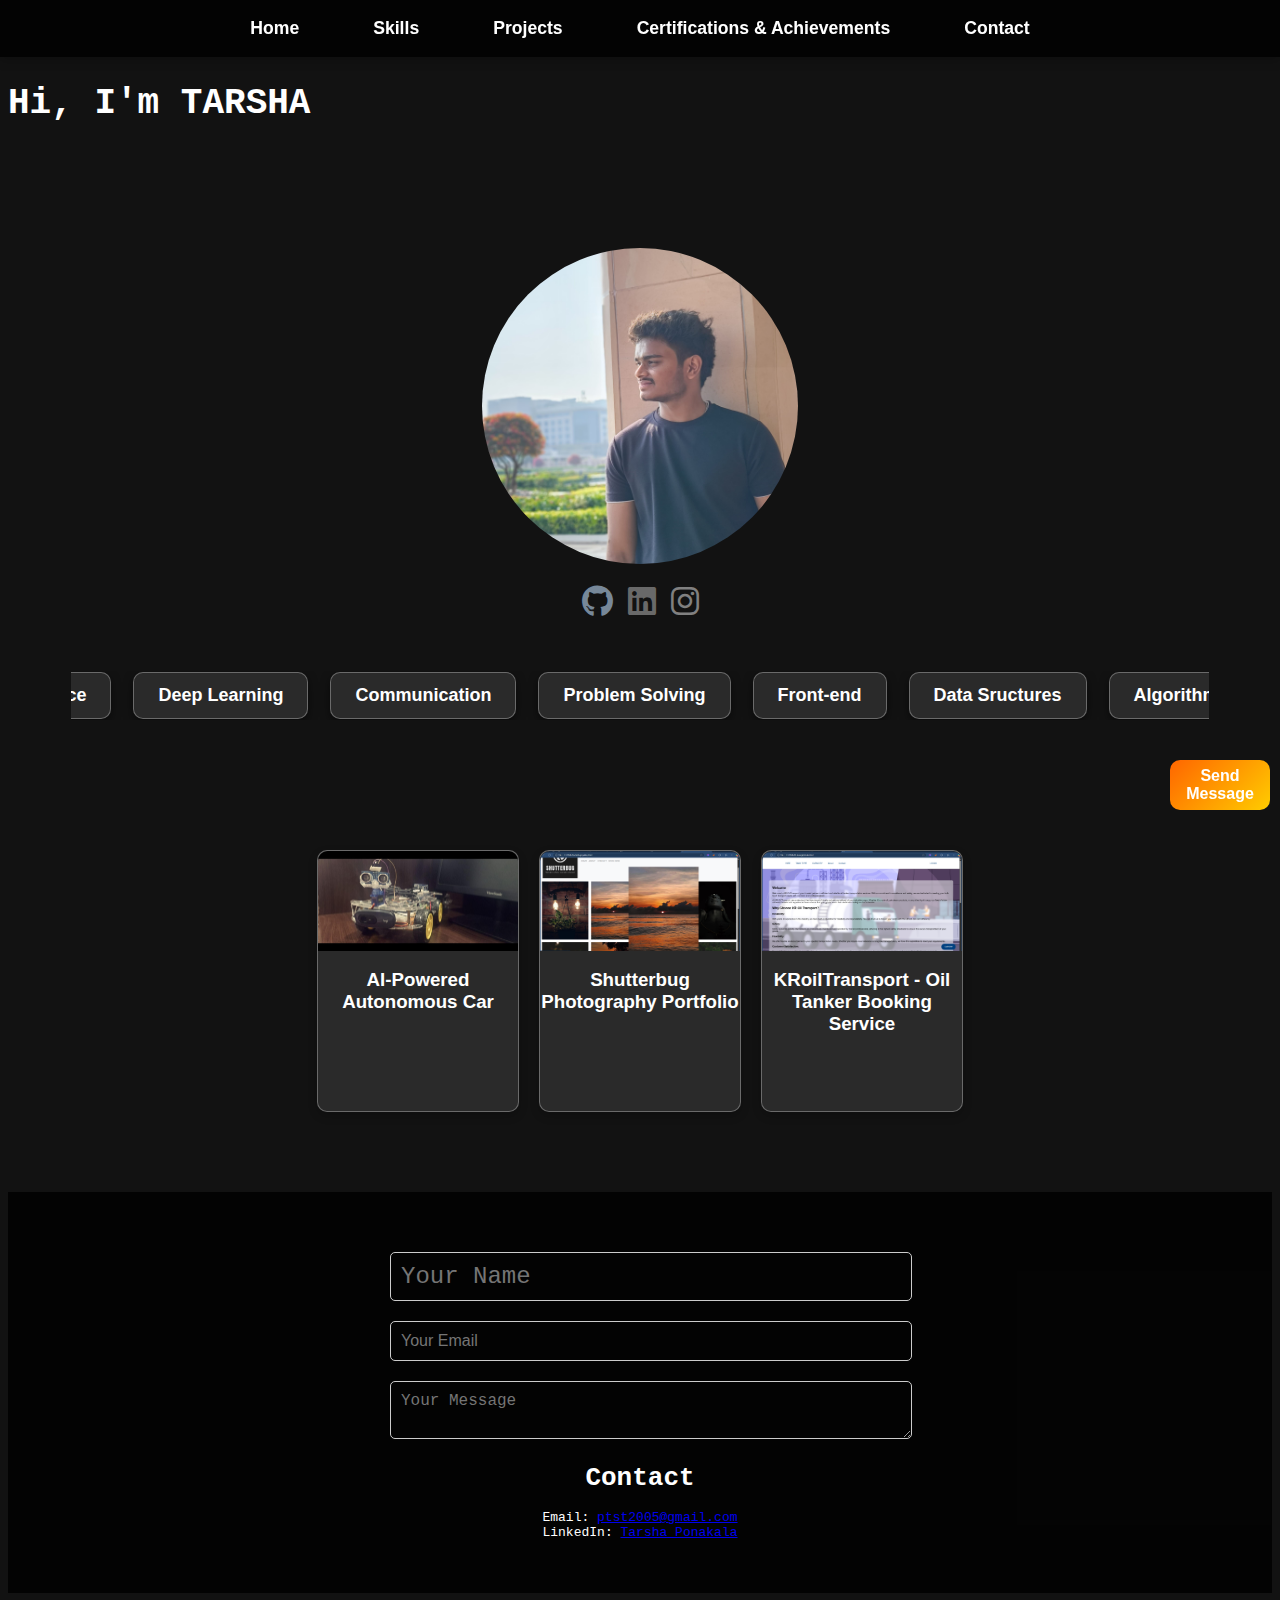
==== index.html @ f572c028 "this is first commit of adding all the files" ====
<!DOCTYPE html>
<html lang="en">
<head>
    <meta charset="UTF-8">
    <meta name="viewport" content="width=device-width, initial-scale=1.0">
    <title>TARSHA PONAKALA</title>
    <link rel="stylesheet" href="Css/style.css">
    <link rel="stylesheet" href="https://cdnjs.cloudflare.com/ajax/libs/font-awesome/6.4.2/css/all.min.css">

</head>
<body>

    

    <nav>
        <ul>
            <li><a href="#home">Home</a></li>
            <li><a href="#skills">Skills</a></li>
            <li><a href="#projects">Projects</a></li>
            <li><a href="certfications.html">Certifications & Achievements</a></li>
            <li><a href="#contact">Contact</a></li>
        </ul>
    </nav>

    <section id="home">
        <div id="name">
            <h2 id="typed-text"></h2>
            
        </div>
        <div id="photo">
            <img id="pic" src="Assets/t-moms.jpg" alt="Your Photo">
            <div class="social-icons">
                <a href="https://instagram.com/tarsha.ponakala" target="_blank"><i class="fab fa-instagram"></i></a>
                <a href="https://linkedin.com/in/tarsha-ponakala" target="_blank"><i class="fab fa-linkedin"></i></a>
                <a href="https://github.com/tarsha777" target="_blank"><i class="fab fa-github"></i></a>
            </div>
            </div>
    </section>

    <section id="skills">
        <div class="skills-container">
            <div class="skills-cylinder">
                <div class="skill-card">HTML</div>
                <div class="skill-card">CSS</div>
                <div class="skill-card">JavaScript</div>
                <div class="skill-card">Python</div>
                <div class="skill-card">Java</div>
                <div class="skill-card">SQL</div>
                
                <div class="skill-card">ML</div>
                <div class="skill-card">AI</div>
                <div class="skill-card">Data Science</div>
                <div class="skill-card">Deep Learning</div>
                <div class="skill-card">Communication </div>
                <div class="skill-card">Problem Solving</div>
                <div class="skill-card">Front-end</div>
                <div class="skill-card">Data Sructures</div>
                <div class="skill-card">Algorithms</div>
                <div class="skill-card">Mongo DB</div>
                <div class="skill-card">PHP</div>
                <div class="skill-card">Node.js</div>
                <div class="skill-card">Express.js</div>
                <div class="skill-card">React.js</div>
                <div class="skill-card">IoT</div>
                <div class="skill-card">Raspberry-pi</div>
            </div>
        </div>
    </section>

    <section id="projects">
        <div class="projects-container">

            <!-- AI-Powered Autonomous Car -->
            <div class="project-card" 
                data-title="AI-Powered Autonomous Car" 
                data-description="An AI-powered self-driving car with obstacle avoidance, real-time navigation with GPS." 
                tech-used="Raspberry Pi, Python, OpenCV, TensorFlow, GPS, IoT"
                features="Obstacle Avoidance, Real-Time Navigation, Object Detection"
                data-image="Assets/buzzi.jpg">
                
                <img src="Assets/buzzi.jpg" alt="AI Car Project"> 
                <h3>AI-Powered Autonomous Car</h3>
            </div>
        
            <!-- Shutterbug Photography Portfolio -->
            <div class="project-card" 
                data-title="Shutterbug Photography Portfolio"
                data-description="A photography portfolio website featuring a responsive photo gallery for users."
                tech-used="HTML, CSS, JavaScript"
                features="Responsive Design, Photo Gallery"
                data-image="Assets/sutterbug.png">
                <img src="Assets/sutterbug.png" alt="Photography Portfolio">
                <h3>Shutterbug Photography Portfolio</h3>
            </div>
        
            <!-- Logistics Website -->
            <div class="project-card" 
                data-title="KRoilTransport - Oil Tanker Booking Service"
                data-description="A web application for booking oil tankers, managing orders, and tracking deliveries."
                tech-used="HTML, CSS, JavaScript, PHP, MySQL"
                features="Order Management, Delivery Tracking, User Authentication"
                data-image="Assets/kroil.png">
                <img src="Assets/kroil.png" alt="Oil Transport">
                <h3>KRoilTransport - Oil Tanker Booking Service</h3>
            </div>
        
            
        
            
        
            
        
            
        
        </div>
        
            
        </div>
        
        <!-- Modal (Initially Hidden) 
        <div id="projectModal" class="modal">
            <div class="modal-content">
                <span id="closeModal" class="close-btn">&times;</span>
                <div id="modalContent"></div>
            </div>
        </div> -->
        
    </section>
        <div id="projectModal" class="modal">
            <div class="modal-content">
                <span class="close-btn" onclick="closeModal()">&times;</span>
                <h2>AI-Powered Autonomous Car</h2>
                <img src="Assets/buzzi.jpg" alt="AI Autonomous Car">
               
                <p><strong>Technologies Used:</strong> Raspberry Pi, OpenCV, TensorFlow, GPS, IoT</p>
                <p><strong>Features:</strong> Obstacle Avoidance, Real-Time Navigation, Remote Control</p>
                <p><strong>Challenges Solved:</strong> Efficient routing, reducing manual control, real-time decision-making</p>
            </div>
        </div> 
        <div id="projectModal" class="modal">
            <div class="modal-content">
                <span class="close-btn" onclick="closeModal()">&times;</span>
                <h2>Shutterbug Photography Portfolio Website</h2>
                <!--<img src="ferrari.jpg" alt="AI Autonomous Car">-->
               
                <p><strong>Technologies Used:</strong> HTML,CSS,JavaScript</p>
                <p><strong>Features:</strong> Resposive photo gallery for users.</p>
                <p><strong>Challenges Solved:</strong> Improving user engagement by making the photogallery Resposive.</p>
            </div>
        </div> 

    
     

    <section id="contact">
        
        <form id="contact-form">
            <div class="form-group">
                <input type="text" id="name" placeholder="Your Name" required>
                <label for="name"></label>
            </div>
            <div class="form-group">
                <input type="email" id="email" placeholder="Your Email" required>
                <label for="email"></label>
            </div>
            <div class="form-group">
                <textarea id="message" placeholder="Your Message" required></textarea>
                <label for="message"></label>
            </div>
            <button id="submit">Send Message</button>
            <div id="form-message"></div>
        </form>
        <h1>Contact</h1>
        <p>Email: <a href="mailto:ptst2005@gmail.com" target="_blank">ptst2005@gmail.com</a><br>
           LinkedIn: <a href="https://www.linkedin.com/in/tarsha-ponakala" target="_blank">Tarsha Ponakala</a>
        </p>
    </section>
    
    <script>
        // ... (rest of your JavaScript code) ...
    
        // Interactive Contact Form
        document.getElementById("contact-form").addEventListener("submit", function(event) {
            event.preventDefault();
    
            const name = document.getElementById("name").value;
            const email = document.getElementById("email").value;
            const message = document.getElementById("message").value;
            const formMessage = document.getElementById("form-message");
    
            // Basic validation (you can add more robust validation)
            if (!name || !email || !message) {
                formMessage.textContent = "Please fill in all fields.";
                formMessage.className = "error-message";
                return;
            }
    
            // Simulate sending a message (replace with actual backend logic)
            setTimeout(() => {
                formMessage.textContent = "Message sent successfully!";
                formMessage.className = "success-message";
                document.getElementById("contact-form").reset(); // Clear the form
            }, 1000); // Simulate a 1-second delay
        });
    </script>


    <script>
        // Theme Toggle
        
        toggleButton.addEventListener("click", () => {
            document.body.classList.toggle("dark-mode");
        });

        // Typing Effect
        const text = "Hi! I'm Tarsha Ponakala";
        let i = 0;
        function typeEffect() {
    document.getElementById("typed-text").innerHTML = ""; // Reset before typing
    let i = 0;
    function typing() {
        if (i < text.length) {
            setTimeout(150);
            document.getElementById("typed-text").innerHTML += text.charAt(i);
            i++;
            setTimeout(typing, 150);
            
        }
    }
    typing();
}

        window.onload = typeEffect;

        
        // Contact Form Submission
        document.getElementById("contact-form").addEventListener("submit", function(event){
            event.preventDefault();
            alert("Message Sent!");
        });
    
    document.addEventListener("DOMContentLoaded", function () {
        const toggleButton = document.getElementById("dark-mode-toggle");
    
        toggleButton.addEventListener("click", function () {
            document.body.classList.toggle("dark-mode");
        });
    });
</script>   
<script>
// Modal functionality
document.addEventListener("DOMContentLoaded", function () {
    const projectCards = document.querySelectorAll(".project-card");
    const modal = document.getElementById("projectModal");
    const modalContent = document.querySelector("#projectModal .modal-content");

    projectCards.forEach(card => {
        card.addEventListener("click", function () {
            const title = this.getAttribute("data-title");
            const description = this.getAttribute("data-description");
            const techUsed = this.getAttribute("tech-used");
            const features = this.getAttribute("features");
            const image = this.getAttribute("data-image");
            

            modalContent.innerHTML = `
                <span id="closeModal" class="close-btn">&times;</span>
                <h2>${title}</h2>
                <img src="${image}" alt="${title}" style="max-width: 100%; border-radius: 10px;">
                <p><strong>Description:</strong> ${description}</p>
                <p><strong>Technologies Used:</strong> ${techUsed}</p>
                <p><strong>Features:</strong> ${features}</p>
        
            `;

            modal.style.display = "flex";
        });
    });

    // Close modal when clicking the close button or outside the modal
    modalContent.addEventListener("click", function (event) {
        if (event.target.id === "closeModal") {
            closeModal();
        }
    });

    window.addEventListener("click", function (event) {
        if (event.target === modal) {
            closeModal();
        }
    });

    function closeModal() {
        modal.style.display = "none";
        modalContent.innerHTML = ""; // Clears modal content to stop video playback
    }
});

</script>
<script>
    document.addEventListener("DOMContentLoaded", function () {
        const text = "Hi, I'm TARSHA SIVA TEJA !"; // Change to your actual name
        let index = 0;
        function typeEffect() {
            if (index < text.length) {
                document.getElementById("typed-text").textContent += text.charAt(index);
                index++;
                setTimeout(typeEffect, 50); // Adjust speed as needed
            }
        }
        typeEffect();
    });
</script>





</body>
</html>
---- Css/style.css ----
html {
    scroll-behavior: smooth;
}



.social-icons {
    display: flex;
    flex-direction: row-reverse;
    justify-content: center;
    gap: 15px;
    align-items: center; /* Center align the icons */
    margin-top: 10px;
}
.social-icons a {
    text-decoration: none;
    font-size: 32px;
    color: black; /* Set default color */
    transition: transform 0.3s ease, color 0.3s ease;
}
.social-icons a:hover {
    transform: scale(1.2);
}
.social-icons a:nth-child(1) { color: #808080; } /* Grayish Instagram */
.social-icons a:nth-child(2) { color: #696969; } /* Grayish LinkedIn */
.social-icons a:nth-child(3) { color: #778899; } /* Light Slate Gray */

.social-icons a:nth-child(1):hover { color: #C13584; }
.social-icons a:nth-child(2):hover { color: #005682; }
.social-icons a:nth-child(3):hover { color: #4e4376; }

/* trina*/
.skills-container {
    width: 100%;
    overflow: hidden;
    white-space: nowrap;
    position: relative;
}

.skills-cylinder {
    display: flex;
    gap: 20px;
    animation: slideSkills 30s linear infinite;
    width: max-content; /* Adjust speed */
}
.skills-cylinder::after {
    content: attr(data-content);
    display: flex;
}

.skill-card {
    padding: 10px 20px;
    background-color: #007bff;
    color: white;
    border-radius: 10px;
    font-size: 1rem;
    white-space: nowrap;
}

@keyframes slideSkills {
    from { transform: translateX(100%); }
    to { transform: translateX(-50%); }
    
}

/* Duplicating Content via CSS */











:root {
    --bg-color: #121212;
    --text-color: white;
    --card-bg: rgba(255, 255, 255, 0.1);
    --card-border: rgba(255, 255, 255, 0.3);
    
}



body {
    background-color: var(--bg-color);
    color: var(--text-color);
    transition:0.3s ease-in-out, color 0.3s ease-in-out;
}

#skills {
    width: auto;
    display: flex;
    justify-content: center;
    align-items: center;
    padding: 50px 0;
    background-color: transparent;
}

.skills-container {
    display: flex;
    flex-direction: row;
    justify-content: center;
    align-items: center;
    gap: 20px;
    width: 90%;
    overflow-x:auto;
    white-space: nowrap;
    margin: 0px;
    padding: 0px;
}

.skill-card {
    background: var(--card-bg);
    border: 1px solid var(--card-border);
    color: var(--text-color);
    font-size: 18px;
    font-family: 'Arial', sans-serif;
    border-radius: 10px;
    padding: 12px 24px;
    display: inline-flex;
    align-items: center;
    justify-content: center;
    box-shadow: 0px 4px 10px rgba(0, 0, 0, 0.5);
    font-weight: bold;
    border: auto;
    margin:1px;

    transition: transform 0.2s ease-in-out;
}


.skill-card:hover {
    transform: scale(1.2);
    z-index: 10;
}

/*..skills-container {
    display: flex;
    gap: 15px;
    transition: transform 0.3s ease-in-out;
}*/
.skills-container {
    display: flex;
    gap: 15px;
    overflow-x:auto; /* Enable horizontal scrolling */
    scrollbar-width: none; /* Hide scrollbar in Firefox */
    -ms-overflow-style: none; /* Hide scrollbar in IE/Edge */
}

/* Hide scrollbar for WebKit browsers (Chrome, Safari) */
.skills-container::-webkit-scrollbar {
    display: none;
}


.skill-card {
    transition: transform 0.3s ease-in-out;
}

.skill-card:hover {
    transform: scale(1.2);
    z-index: 10;
}

/* Adjust all cards dynamically when one is hovered */
.skills-container:hover .skill-card {
    transform: scale(0.95);
}

/* Ensure the hovered card remains larger */
.skills-container:hover .skill-card:hover {
    transform: scale(1.2);
}
skill-card:hover + .skill-card {
    transform: translateX(20px);
}

.skill-card:has(+ .skill-card:hover) {
    transform: translateX(-20px);
}




/*#butt-button {
    position: fixed;
    bottom: 10%;
    right: 10px;
    background-color: skyblue;
    width: 100px;
    height: 50px;
    justify-content: center;
    align-items: center;
    display: flex;
    border-radius: 10px;
}*/

button:hover {
    background-color:darkgra;
    color: black;
    transform: scale(1.1);
    transition: 0.3s;
}
/*
nav {
    background-color: skyblue;
    position: sticky;
    top: 0;
    z-index: 1000;
    width: 100%;
}*/
nav {
    position: fixed;
    top: 0;
    left: 0;
    width: 100%;
    padding: 10px 0;
    backdrop-filter: blur(10px);  /* Apply the blur effect */
    background: rgba(255, 255, 255, 0.2); /* Light transparent background */
    box-shadow: 0 4px 6px rgba(0, 0, 0, 0.1);
    z-index: 1000; /* Make sure it stays above other elements */
}

nav ul {
    list-style: none;
    display: flex;
    justify-content: center;
    gap: 20px;
}

nav ul li a {
    text-decoration: none;
    color: black;
    font-size: 18px;
    font-weight: bold;
}


.form-group input:focus ~ label,
.form-group input:valid ~ label,
.form-group textarea:focus ~ label,
.form-group textarea:valid ~ label {
    top: -15px;
    left: 5px;
    font-size: 12px;
   /* color: skyblue;*/
}

.dark-mode input,
.dark-mode textarea {
    background-color: #333;
    color: white;
    border: 1px solid white;
}


/* Navbar Styles */
nav {
    background: rgba(0, 0, 0, 0.8); /* Slightly transparent dark background */
    padding: 10px 0;
    position: fixed;
    width: 100%;
    top: 0;
    left: 0;
    box-shadow: 0px 4px 10px rgba(0, 0, 0, 0.2);
    backdrop-filter: blur(10px); /* Smooth blur effect */
}

nav ul {
    display: flex;
    justify-content: center; /* Centering items */
    align-items: center;
    flex-direction: row;
    list-style-type: none;
    padding: 0;
    margin: 0;
}

nav ul li {
    margin: 0 15px;
    padding: 8px 12px;
    font-family: 'Poppins', sans-serif;
}

nav ul li a {
    text-decoration: none;
    color: white;
    font-size: 1.1rem;
    font-weight: bold;
    transition: color 0.3s ease, transform 0.2s;
}

nav ul li a:hover {
    color: #ffcc00; /* Gold hover effect */
    transform: scale(1.1);
}

/* Theme Toggle Button */
#submit {
    background: linear-gradient(135deg, #ff6600, #ffcc00);
    border: none;
    color: white;
    padding: 8px 14px;
    border-radius: 8px;
    font-size: 1rem;
    cursor: pointer;
    transition: all 0.3s ease-in-out;
    font-weight: bold;
}

#submit:hover {
    background: linear-gradient(135deg, #ffcc00, #ff6600);
    transform: scale(1.1);
}

/* Email Button */
#butt {
    position: fixed;
    top: 20px;
    left: 20px;
}

#butt button {
    background: linear-gradient(135deg, #008aff, #00ffd5);
    border: none;
    color: white;
    padding: 10px 15px;
    border-radius: 8px;
    font-size: 1rem;
    font-weight: bold;
    cursor: pointer;
    transition: all 0.3s ease-in-out;
}

#butt button:hover {
    background: linear-gradient(135deg, #00ffd5, #008aff);
    transform: scale(1.1);
}


#photo {
    max-width: 100%;
    text-align: center;
    
}

#pic {
    width: 25%;
    display: block;
    height: 25%;
    margin: 20px auto;
    border-radius: 50%;
}

@import url('https://fonts.googleapis.com/css2?family=Courier+Prime&display=swap');

#name {
    font-family:  monospace;
    font-size: 24px;
    white-space: pre-wrap;
    overflow: hidden;
    
    display: inline-block;
    font-weight:normal; /* Reduce boldness */
    line-height: 1;
   
    
}


#projects {
    width: 100%;
    display: flex;
    justify-content: center;
    align-items: center;
    padding: 50px 0;
    background-color: transparent;
}

.projects-container {
    display: flex;
    flex-wrap: wrap;
    gap: 20px;
    justify-content: center;
    width: 90%;
    padding: 30px;
}

.project-card {
    position: relative;
    width: 200px; /* Initial small size */
    height: 250px;
    background: var(--card-bg);
    border: 1px solid var(--card-border);
    color: var(--text-color);
    font-size: 16px;
    font-family: 'Arial', sans-serif;
    border-radius: 10px;
    display: flex;
    flex-direction: column;
    align-items: center;
    justify-content: flex-start;
    text-align: center;
    box-shadow: 0px 4px 10px rgba(0, 0, 0, 0.2);
    transition: transform 0.5s ease-in-out, box-shadow 0.5s ease-in-out;
    overflow: hidden;
    padding-bottom: 10px;
    cursor: pointer;
}

/* Image inside card (40% height) */
.project-card img {
    width: 100%;
    height: 40%;
    object-fit: cover;
    border-top-left-radius: 10px;
    border-top-right-radius: 10px;
}

/* Project details hidden by default */
.project-details {
    opacity: 0;
    transform: translateY(20px);
    transition: opacity 1.0s ease-in-out, transform 1.0s ease-in-out;
    padding: 10px;
    font-size: 14px;
}

/* Hover effect: Card pops out and shows details */
.project-card:hover {
    transform: scale(1.3);
    z-index: 10;
    background-color: #121212;
    box-shadow: 0px 8px 20px rgba(0, 0, 0, 0.9);
}

/* Show details on hover */
.project-card:hover .project-details {
    opacity: 1;
    transform: translateY(0);
}
.blur {
    filter: blur(5px);
    pointer-events: none;
}
        /* Fullscreen Project Modal */
        .modal {
            display: none; /* Keep it hidden initially */
            position: fixed;
            z-index: 1000;
            top: 0;
            left: 0;
            width: 100%;
            height: 100%;
            background: rgba(0, 0, 0, 0.9);
            justify-content: center;
            align-items: center;
        }
        
        .modal.show {
            display: flex;
            opacity: 1;
            transform: scale(1);
        }
        
        .modal-content {
            width: 80%;
            max-width: 800px;
            background:black;
            padding: 20px;
            border-radius: 10px;
            position: relative;
            text-align: left;
        }

        .modal-content h2 {
            margin-bottom: 10px;
        }

        .modal-content img, .modal-content video {
            width: 100%;
            border-radius: 10px;
        }

        .modal-content p {
            margin-top: 10px;
        }

        /* Close Button */
        .close-btn {
            position: absolute;
            top: 10px;
            right: 20px;
            font-size: 24px;
            cursor: pointer;
            color: white;
        }

        .close-btn:hover {
            color: red;
        }

/* ... (rest of your CSS) ... */

#contact-form {
    width: 80%; /* Adjust as needed */
    max-width: 500px;
    margin: 20px auto;
    font-family:  monospace;
}

.form-group {
    position: relative;
    margin-bottom: 20px;
}

.form-group input,
.form-group textarea {
    width: 100%;
    padding: 10px;
    border: 1px solid #ccc;
    border-radius: 5px;
    font-size: 16px;
    outline: none;
    background-color: transparent; /* Makes background transparent */
    color: white; /* Text color */
}

.form-group label {
    position: absolute;
    top: 10px;
    left: 10px;
    pointer-events: none;
    transition: 0.3s ease all;
    background-color: transparent; /* Makes background transparent */
}

.form-group input:focus + label,
.form-group input:valid + label,
.form-group textarea:focus + label,
.form-group textarea:valid + label {
    top: -10px;
    font-size: 12px;
    color:white;
}

#contact-form button {
    
    position: fixed;
    bottom: 10%;
    right: 10px;
    background-color:white;
    width: 100px;
    height: 50px;
    justify-content: center;
    align-items: center;
    display: flex;
    border-radius: 10px;
}

#contact-form button:hover {
    background-color:black;
    color: white;
}

#form-message {
    margin-top: 10px;
    text-align: center;
}

.success-message {
    color: green;
}

.error-message {
    color: red;
}
/* Contact Section - Centered at Bottom */
#contact {
    width: 100%;
    text-align: center;
    padding: 40px 0;
    background: rgba(0, 0, 0, 0.8); /* Slightly transparent */
    color: white;
    font-family:  monospace;
    position: relative;
    bottom: 0;
}

/* Contact Form Styling */
.contact-form {
    max-width: 600px;
    margin: 0 auto;
    padding: 20px;
    background: rgba(255, 255, 255, 0.1); /* Light glass effect */
    backdrop-filter: blur(10px);
    border-radius: 12px;
    box-shadow: 0 5px 15px rgba(0, 0, 0, 0.3);
    font-family:  monospace;
}

/* Form Inputs */
.contact-form input,
.contact-form textarea {
    font-family:  monospace;
    width: 100%;
    padding: 10px;
    margin: 10px 0;
    border: none;
    border-radius: 8px;
    font-size: 1rem;
}

/* Submit Button */
.contact-form button {
    background: linear-gradient(135deg, #ff6600, #ffcc00);
    border: none;
    color: white;
    padding: 12px 16px;
    font-size: 1rem;
    border-radius: 8px;
    cursor: pointer;
    transition: 0.3s;
}

.contact-form button:hover {
    background: linear-gradient(135deg, #ffcc00, #ff6600);
    transform: scale(1.05);
}
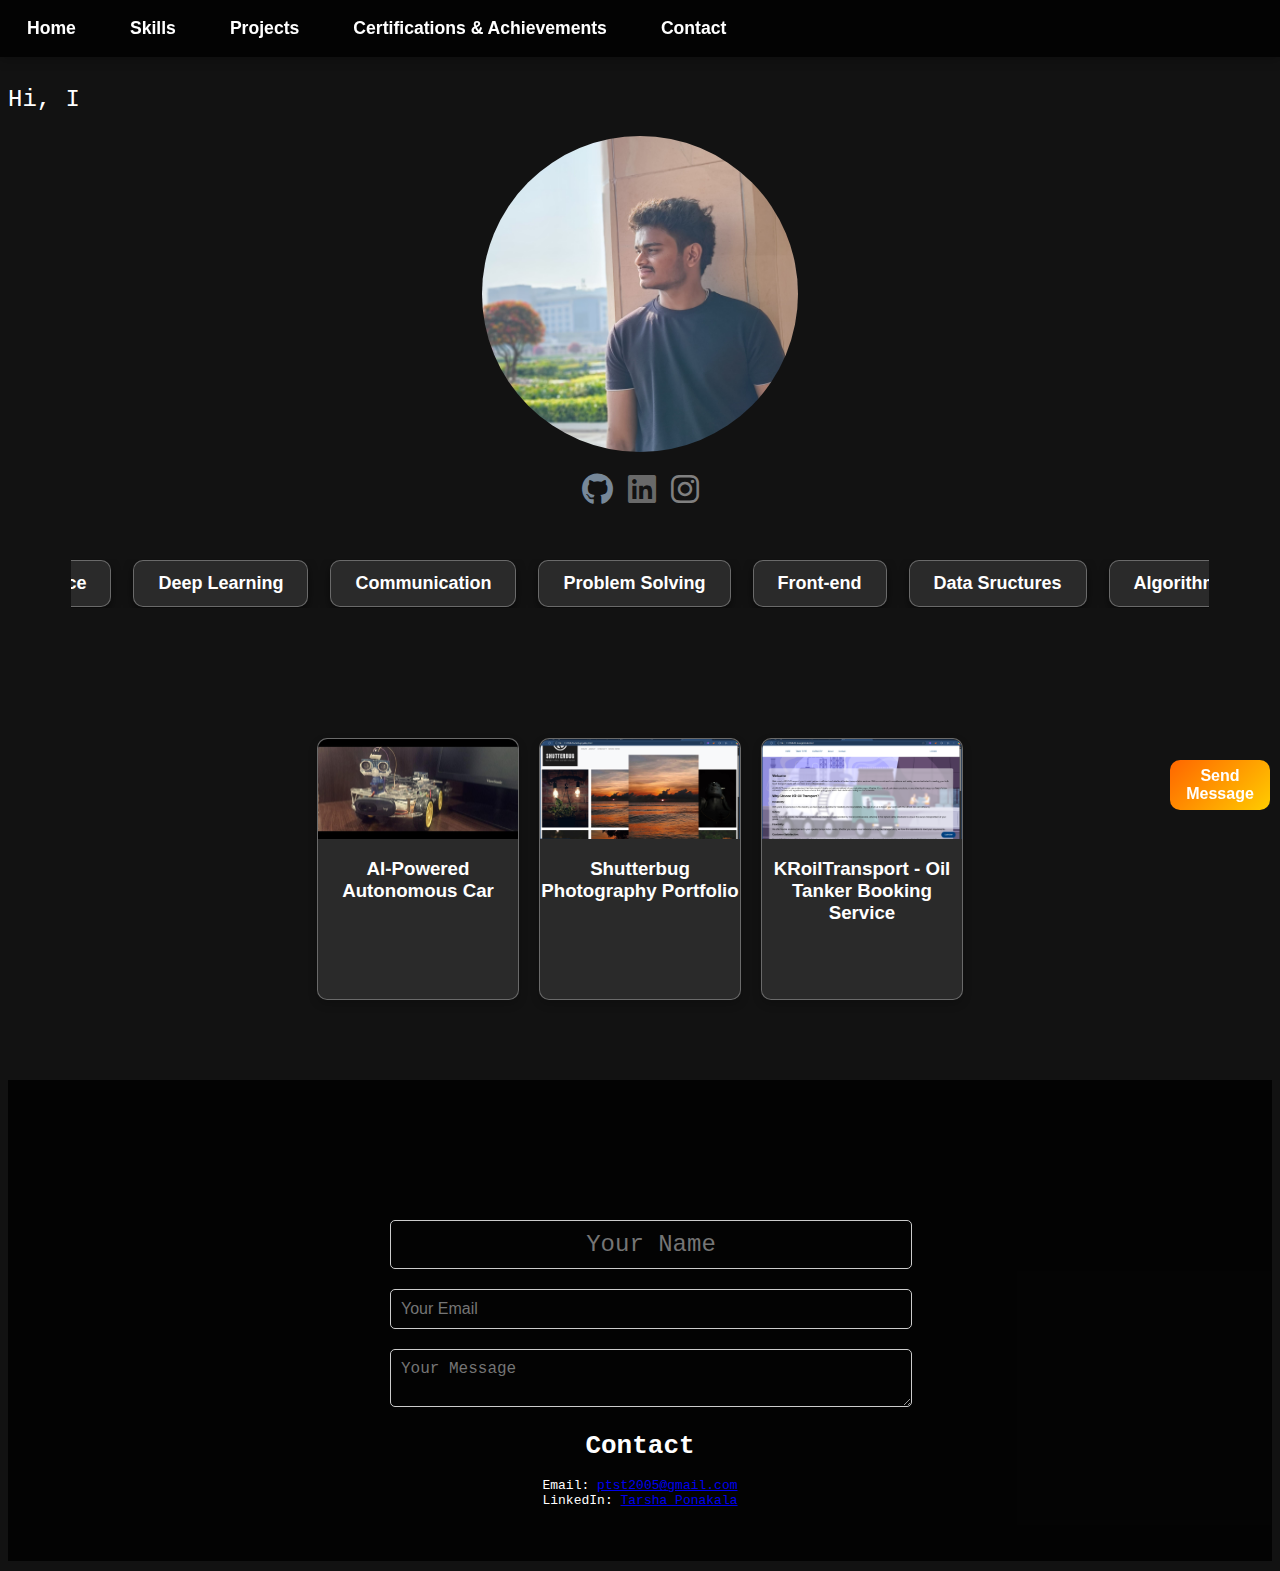
==== commit 8fdc3446: "updates index and styles (typing effect only);" ====
--- a/index.html
+++ b/index.html
@@ -13,6 +13,8 @@
     
 
     <nav>
+        
+        <button class="menu-toggle" onclick="toggleMenu()">☰</button>
         <ul>
             <li><a href="#home">Home</a></li>
             <li><a href="#skills">Skills</a></li>
@@ -177,6 +179,10 @@
     </section>
     
     <script>
+        function toggleMenu() {
+    document.querySelector('.nav-links').classList.toggle('active');
+}
+
         // ... (rest of your JavaScript code) ...
     
         // Interactive Contact Form
@@ -298,18 +304,24 @@
 
 </script>
 <script>
-    document.addEventListener("DOMContentLoaded", function () {
-        const text = "Hi, I'm TARSHA SIVA TEJA !"; // Change to your actual name
-        let index = 0;
-        function typeEffect() {
-            if (index < text.length) {
-                document.getElementById("typed-text").textContent += text.charAt(index);
-                index++;
-                setTimeout(typeEffect, 50); // Adjust speed as needed
-            }
-        }
-        typeEffect();
-    });
+   const nameElement = document.getElementById("name");
+const nameText = "Hi, I'm Tarsha Siva Teja"; // Replace with your name
+let index = 0;
+const typingSpeed = window.innerWidth < 768 ? 100 : 150; // Adjust speed for mobile
+
+function typeEffect() {
+    if (index < nameText.length) {
+        nameElement.textContent += nameText.charAt(index);
+        index++;
+        setTimeout(typeEffect, typingSpeed);
+    }
+}
+
+window.onload = () => {
+    nameElement.textContent = "";
+    typeEffect();
+};
+
 </script>
 
 
--- a/Css/style.css
+++ b/Css/style.css
@@ -214,30 +214,72 @@
     width: 100%;
 }*/
 nav {
+    font-family: monospace;
     position: fixed;
     top: 0;
     left: 0;
     width: 100%;
-    padding: 10px 0;
-    backdrop-filter: blur(10px);  /* Apply the blur effect */
-    background: rgba(255, 255, 255, 0.2); /* Light transparent background */
+    padding: 10px 20px;
+    backdrop-filter: blur(10px);
+    background: rgba(255, 255, 255, 0.2);
     box-shadow: 0 4px 6px rgba(0, 0, 0, 0.1);
-    z-index: 1000; /* Make sure it stays above other elements */
-}
-
-nav ul {
+    z-index: 1000;
+    display: flex;
+    justify-content: space-between;
+    align-items: center;
+}
+
+.nav-links {
     list-style: none;
     display: flex;
-    justify-content: center;
     gap: 20px;
 }
 
-nav ul li a {
+.nav-links li {
+    display: inline;
+}
+
+.nav-links a {
     text-decoration: none;
     color: black;
     font-size: 18px;
     font-weight: bold;
 }
+
+/* Hide menu button on larger screens */
+.menu-toggle {
+    display: none;
+    background: none;
+    border: none;
+    color: black;
+    font-size: 24px;
+    cursor: pointer;
+}
+
+/* Mobile Styles */
+@media (max-width: 768px) {
+    .nav-links {
+        display: none;
+        flex-direction: column;
+        position: absolute;
+        top: 60px;
+        left: 0;
+        width: 100%;
+        background: rgba(255, 255, 255, 0.9);
+        text-align: center;
+        padding: 10px 0;
+    }
+    
+    .nav-links.active {
+        display: flex;
+    }
+
+    .menu-toggle {
+        display: block;
+    }
+}
+
+
 
 
 .form-group input:focus ~ label,
@@ -358,18 +400,31 @@
 
 @import url('https://fonts.googleapis.com/css2?family=Courier+Prime&display=swap');
 
+/* Ensure space below the navbar */
 #name {
-    font-family:  monospace;
+    font-family: monospace;
     font-size: 24px;
     white-space: pre-wrap;
     overflow: hidden;
-    
     display: inline-block;
-    font-weight:normal; /* Reduce boldness */
+    font-weight: normal;
     line-height: 1;
-   
-    
-}
+    max-width: 100%;
+    word-wrap: break-word;
+    text-align: center;
+    margin-top: 80px; /* Adjust based on navbar height */
+}
+
+/* Adjust for mobile */
+@media (max-width: 768px) {
+    #name {
+        font-size: 18px;
+        margin-top: 70px; /* Adjust based on smaller navbar height */
+    }
+}
+
+
+
 
 
 #projects {
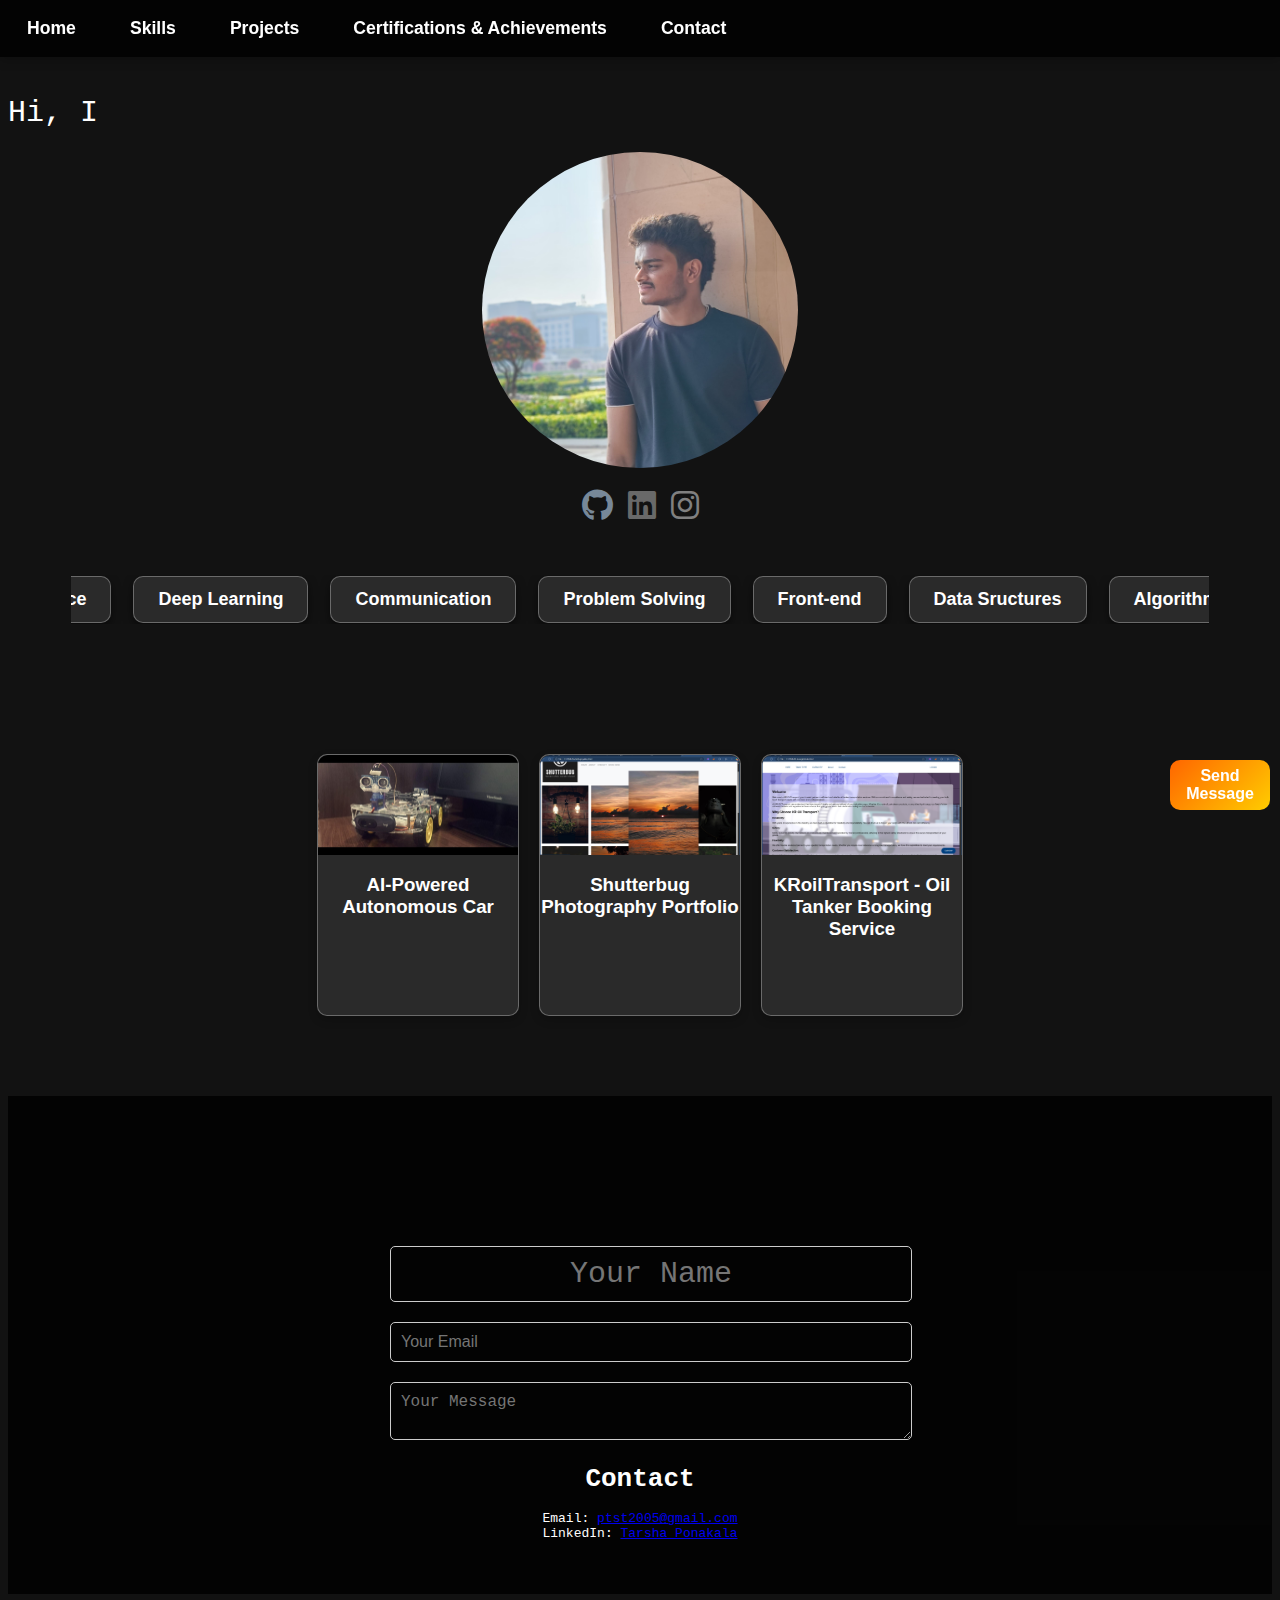
==== commit 7d7f3510: "updates index and styles (typing effect only , removed nav button);" ====
--- a/index.html
+++ b/index.html
@@ -14,7 +14,7 @@
 
     <nav>
         
-        <button class="menu-toggle" onclick="toggleMenu()">☰</button>
+        
         <ul>
             <li><a href="#home">Home</a></li>
             <li><a href="#skills">Skills</a></li>
--- a/Css/style.css
+++ b/Css/style.css
@@ -403,7 +403,7 @@
 /* Ensure space below the navbar */
 #name {
     font-family: monospace;
-    font-size: 24px;
+    font-size: 30px;
     white-space: pre-wrap;
     overflow: hidden;
     display: inline-block;
@@ -412,7 +412,7 @@
     max-width: 100%;
     word-wrap: break-word;
     text-align: center;
-    margin-top: 80px; /* Adjust based on navbar height */
+    margin-top: 10vh; /* Adjust based on navbar height */
 }
 
 /* Adjust for mobile */
